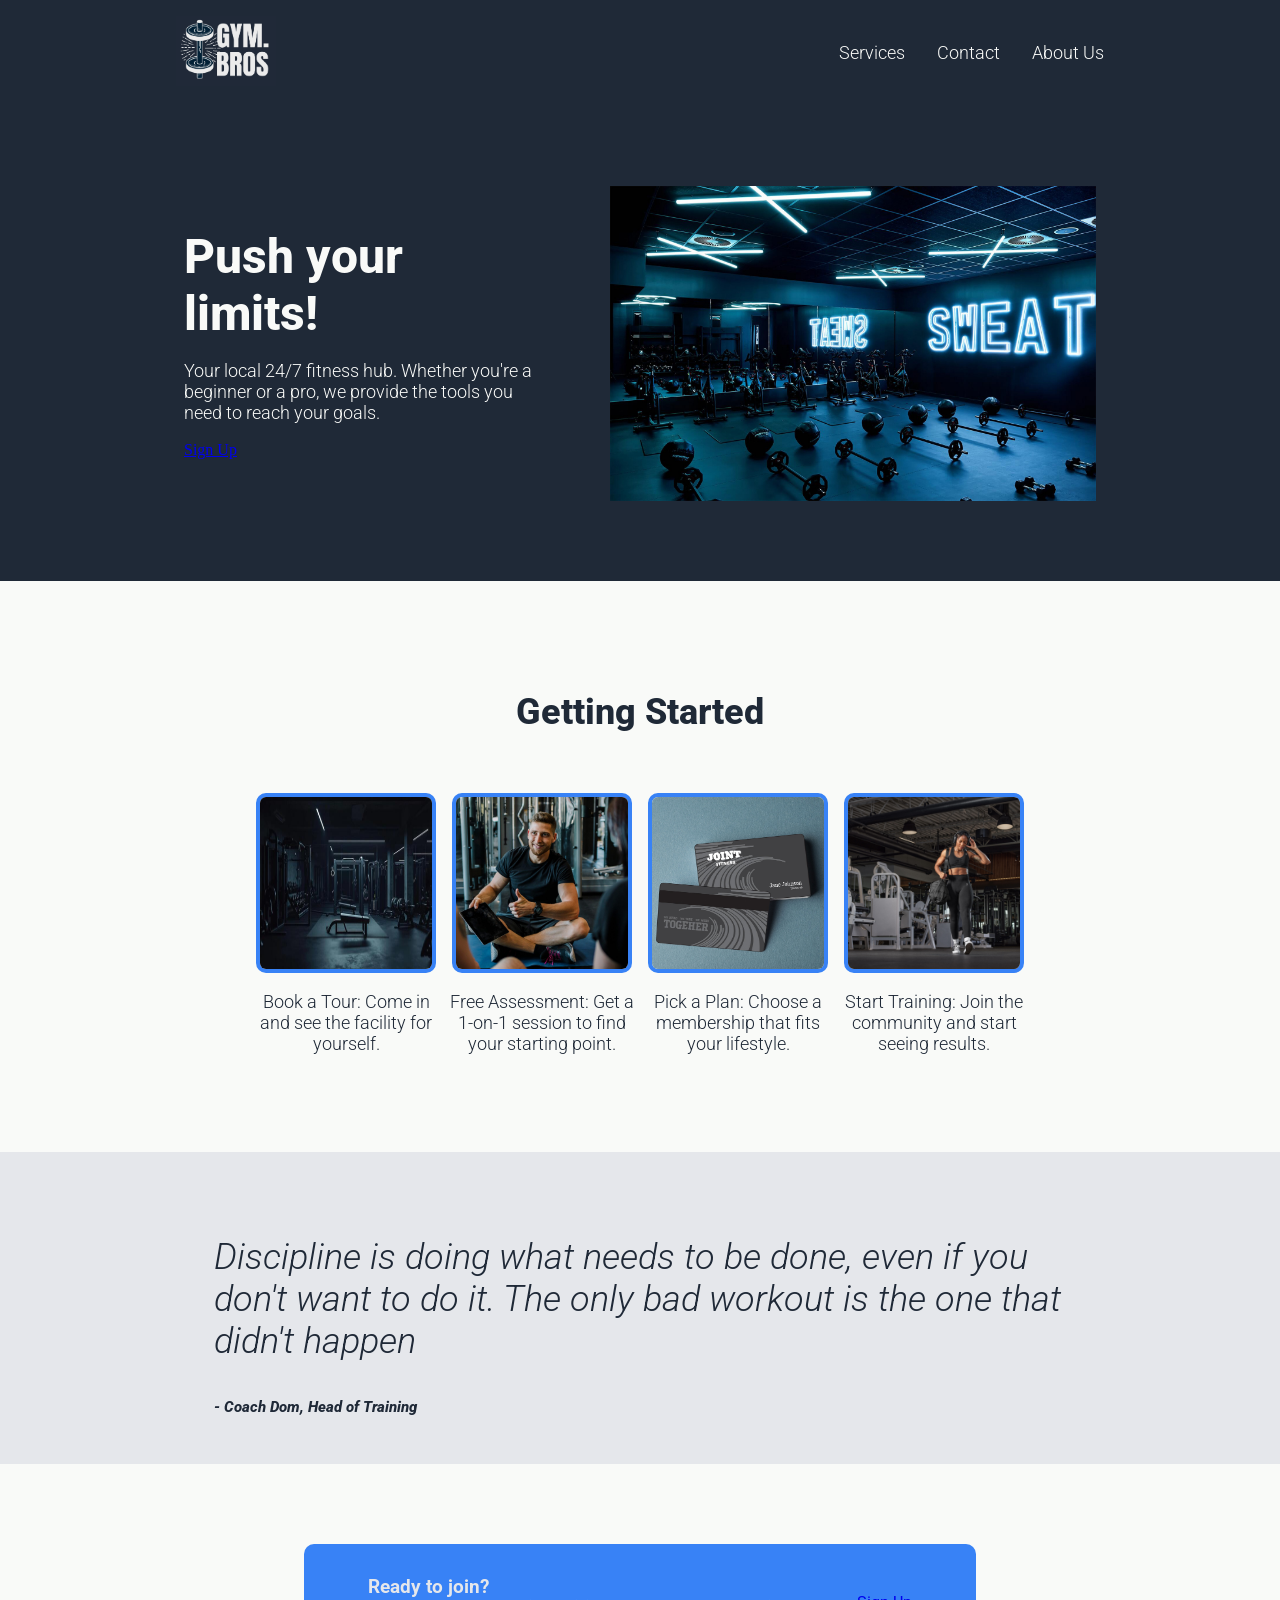
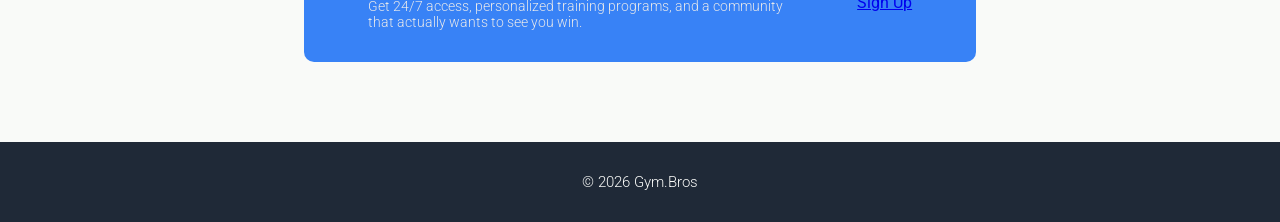
==== index.html @ 79f87703 "small touchup" ====
<!DOCTYPE html>
<html lang="en">
<head>
    <meta charset="UTF-8">
    <link rel="stylesheet" href="index.css">
    <link rel="preconnect" href="https://fonts.googleapis.com">
<link rel="preconnect" href="https://fonts.gstatic.com" crossorigin>
<link href="https://fonts.googleapis.com/css2?family=Inter:ital,opsz,wght@0,14..32,100..900;1,14..32,100..900&family=Kumbh+Sans:wght,YOPQ@100..900,300&family=Poppins:ital,wght@0,100;0,200;0,300;0,400;0,500;0,600;0,700;0,800;0,900;1,100;1,200;1,300;1,400;1,500;1,600;1,700;1,800;1,900&family=Roboto:ital,wght@0,100..900;1,100..900&display=swap" rel="stylesheet">
    <meta name="viewport" content="width=device-width, initial-scale=1.0">
    <title>Gym.Bros — Your 24/7 Fitness Hub</title>
</head>
<body>
<header>
    <div class="container">
        <a href="index.html"><img src="/images/logo.jpg" alt="Gym.Bros logo"></a>
        <nav>
            <a href="pages/services_features.html">Services</a>
            <a href="pages/contact.html">Contact</a>
            <a href="pages/about.html">About Us</a>
        </nav>
    </div>
</header>

<main>
    <section class="hero">
        <div class="hero-content">
            <h1>Push your limits!</h1>
            <p>Your local 24/7 fitness hub. Whether you're a beginner or a pro,
             we provide the tools you need to reach your goals.</p>
            <a href="/pages/sign-up.html">Sign Up</a>
        </div>
        <div class="hero-img">
           <img src="images/hero-img.jpg" alt="Gym Picture">
        </div>
     </section>

    <section class="info">
        <h2>Getting Started</h2>
        <div class="info-divs">
            <article class="steps">
                <img src="images/tour.jpeg" alt="Gym Tour">
                <p>Book a Tour: Come in and see the facility for yourself.</p>
            </article>
            <article class="steps">
                <img src="images/training.jpg" alt="Picture of a personal trainer">
                <p>Free Assessment: Get a 1-on-1 session to find your starting point.</p>
            </article>
            <article class="steps">
                <img src="images/card.jpg" alt="Gym membership card">
                <p>Pick a Plan: Choose a membership that fits your lifestyle.</p>
            </article>
            <article class="steps">
                <img src="images/training2.jpg" alt="A woman finishing up the workout">
                <p>Start Training: Join the community and start seeing results.</p>
            </article>
       </div>
    </section>
    <section class="review">
        <blockquote class="review-div">
            <p class="quote">Discipline is doing what needs to be done,
             even if you don't want to do it. The only bad workout is the one that didn't happen</p>
            <cite class="quote-author">- Coach Dom, Head of Training</cite>       
        </blockquote>
    </section>
    <section class="sign-up">
        <div class="sign-up-div">
            <div class="sign-up-text">
                <h3>Ready to join?</h3>
                <p>Get 24/7 access, personalized 
                    training programs, and a community that
                     actually wants to see you win.</p>
            </div>
                <a href="/pages/sign-up.html">Sign Up</a>
        </div>
    </section>
</main>
<footer>
    <p>© 2026 Gym.Bros</p>
</footer>
</body>
</html>
---- index.css ----
* {
  box-sizing: border-box;
}

body {
  margin: 0;
  padding: 0;
  overflow-x: hidden;
}

    
header{
    display: flex;
    width:100%;
    justify-content: center;
    align-items: center;
    background-color: #1F2937;

}

.container{
 display: flex;
    flex-direction: row;
    align-items: center;
    justify-content: space-between;
    width: 75%;
    padding:1rem;

}

.container > a > img{
width:100px;
height:auto;

}

nav{
    display: flex;
    align-items: center;
    justify-content: flex-end;
    gap:2rem;
    flex-direction: row;
    width:35%;
}

nav > a {
     font-family: "Roboto", sans-serif;
     font-size: 18px;
     color:#F9FAF8;
     font-weight: 300;
     cursor: pointer;
     text-decoration: none;
     border-bottom: 2px solid transparent;
    transition: border-bottom 0.3s ease;
}

nav > a:hover{
    border-bottom: 2px solid #F9FAF8
}

main{
    display: flex;
    width:100%;
    justify-content: center;
    align-items: center;
    flex-direction: column;
}

.hero{
    display: flex;
    width:100%;
    justify-content: center;
    gap:5%;
    flex-direction: row;
    align-items: center;
    background-color: #1F2937;
    padding:5rem 2rem;

}
.hero-content{
    display: flex;
    flex-direction: column;
    align-items: flex-start;
    width:30%;
}
.hero-content > h1{
    font-family: "Roboto", sans-serif;
     font-size: 48px;
     color:#F9FAF8;
     font-weight: 800;
     margin:0;
}

.hero-content > p {
font-family: "Roboto", sans-serif;
     font-size: 18px;
     color:#F9FAF8;
font-weight: 300;
}

.hero-content > button {
    font-family: "Roboto", sans-serif;
    color:white;
    background-color: #3882F6;
    padding:10px 30px;
    border:none;
    border-radius: 5px;
    transition: color 0.3s ease, background-color 0.3s ease, transform 0.2s ease;
    cursor: pointer;
}

.hero-content > button:hover{
    background-color: white;
    color:#3882F6;
     transform: translateY(-2px);
}

.hero-img{
    display: flex;
    flex-direction: column;
    align-items: flex-start;
    width:40%;
}

.hero-img > img {
    width:100%;
    height:auto;
}

.info{
 display: flex;
    width:100%;
    justify-content: center;
    gap:30px;
    flex-direction: column;
    align-items: center;
    background-color: #F9FAF8;
    padding:5rem;


}

.info > h2{
    font-size: 36px;
    font-weight: 800;
    color:#1F2937;
    font-family: "Roboto", sans-serif;
}

.info-divs{
    display: flex;
    justify-content: space-between;
    align-items: center;
    width:70%;
    flex-direction: row;
}

.steps{
    width:200px;
    display: flex;
    justify-content: center;
    align-items: center;
    flex-direction: column;
}

.steps > img{
      border: 4px solid #3882F6;
    border-radius: 10px;
    width:180px;
    height:180px;
    transition: transform 0.4s ease-in-out;
}


.steps > img:hover {
    transform: scale(1.1);
     box-shadow: 0 5px 15px rgba(0,0,0,0.2);
}

.steps > p{
    font-family: "Roboto", sans-serif;
    font-size: 18px;
    text-align: center;
    font-weight: 300;
    color:#1F2937
}

.review{

 display: flex;
    width:100%;
    justify-content: center;
    gap:30px;
    flex-direction: column;
    align-items: center;
    background-color: #e5e7eb;
    padding:2rem;

}

.review-div{
width:70%;
}

.quote {
    font-family: "Roboto", sans-serif;
font-size: 36px;
color:#1F2937;
font-weight: 300;
font-style: italic;
text-align: left;
}

.quote-author{
    font-family: "Roboto", sans-serif;
    text-align: right;
    font-weight: 800;
    font-size: 15px;
    color:#1F2937;
}


.sign-up{
 display: flex;
    width:100%;
    justify-content: center;
    align-items: center;
    background-color: #F9FAF8;
    padding:5rem;


}


.sign-up-div{
    background-color: #3882F6;
    border-radius: 10px;
    display: flex;
    justify-content: space-around;
    flex-direction: row;
    align-items: center;
    width:60%;
    padding: 2rem;
    font-family: "Roboto", sans-serif;
    color:#e5e7eb
}


.sign-up-text > p{
    font-family: "Roboto", sans-serif;
    color:#e5e7eb;
    font-weight: 300;
    font-size:14px;
    margin:0;
}

.sign-up-text{
    width: 70%;
    display: flex;
    flex-direction: column;

}

.sign-up-text > h3{
    margin: 0;
}

.sign-up-div button {
     font-family: "Roboto", sans-serif;
    color: #F9FAF8;
    background-color: #3882F6;
    padding:10px 30px 10px 30px;
    border:2px solid #F9FAF8;
    border-radius: 5px;
    cursor: pointer;
    transition: color 0.3s ease, background-color 0.3s ease, transform 0.2s ease;
}
.sign-up-div button:hover{
    color:#3882F6;
    background-color: #F9FAF8;
transform: translateY(-2px);
}

footer{
    width:100%;
    display: flex;
    align-items: center;
    justify-content: center;
    background-color: #1F2937;
}

footer > p{
     font-family: "Roboto", sans-serif;
    color: #F9FAF8;
    font-weight: 300;
    font-size: 15px;
    padding:1rem;
}



@media (max-width:1000px){
   .container{
        width: 90%;
        flex-direction: column;
        gap: 1rem;
    }
     nav{
        width: 100%;
        justify-content: center;
        gap: 1.5rem;
        flex-wrap: wrap;
    }

    .hero{
        flex-direction: column;
        gap:2rem;
        padding: 3rem 1.5rem;
        text-align: center;
    }
    .hero-content{
        width:60%;
        text-align: center;
        align-items: center;
        max-width: 500px;
    }

    .hero-img{
        width:60%;
    }

    .info-divs{
        flex-wrap: wrap;
        width:100%;  
        gap:1rem;
    }

    .sign-up-div{
        width: 100%;
        gap:1rem;
    }

}



@media (max-width:500px){
    .container > h1{
        font-size: 20px;
    }

    nav > a{
        font-size: 16px;
    }

    .hero-content > h1{
        font-size: 36px;
    }
   
    .hero-content > p{
        font-size: 16px;
    }

    .info > h2{
        font-size: 28px;
        text-align: center;
    }

    .quote{
        font-size: 22px;
    }

    .steps{
        width: 100%;
        max-width: 200px;
       
    }

    .sign-up-div{
        width:100%;
        padding: 1.5rem;
        
    }


    .info-divs{
        width:100%;
        align-items: center;
        justify-content: center;
    
    }

    

    
}
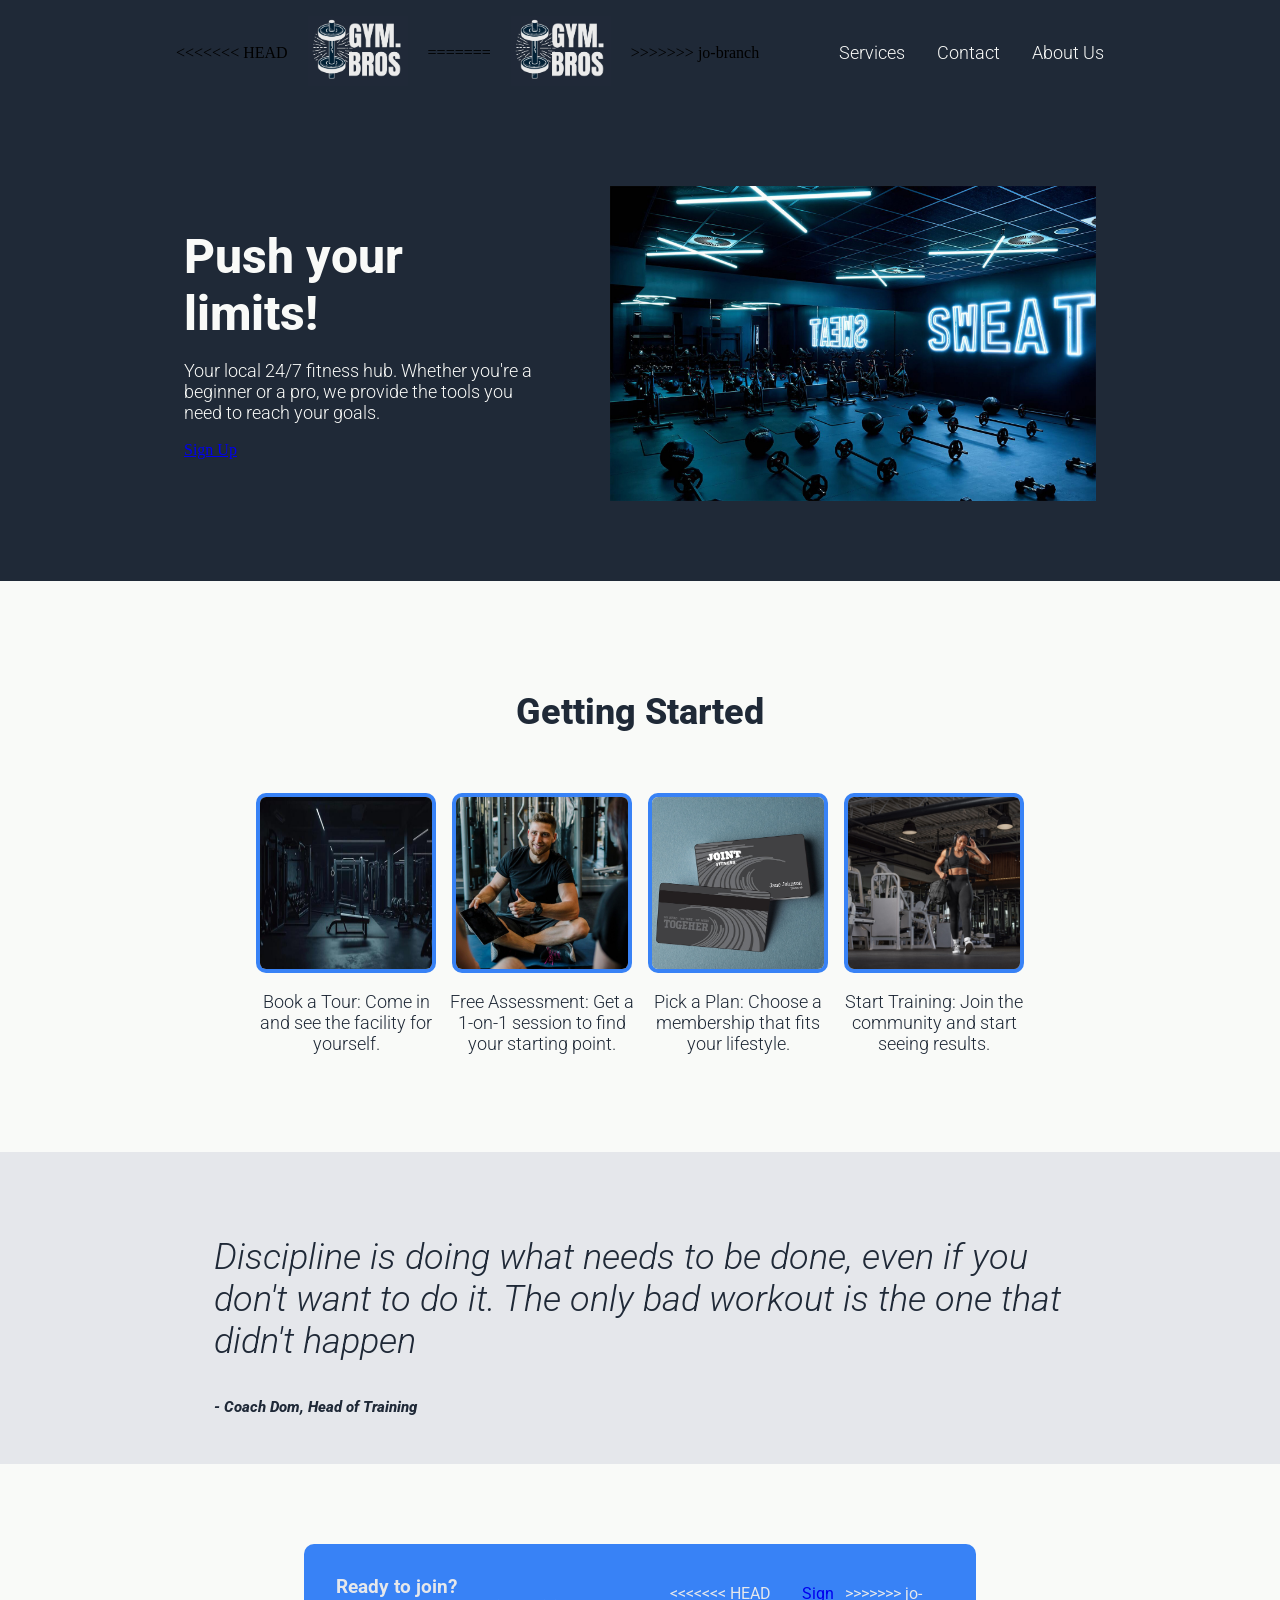
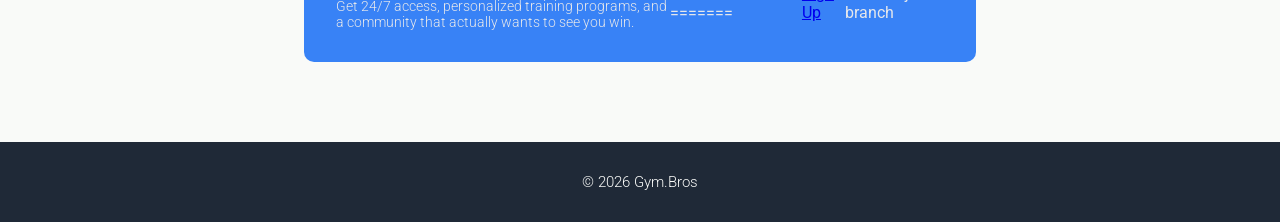
==== commit 9ed429fa: "fixed merge conflict" ====
--- a/index.html
+++ b/index.html
@@ -12,11 +12,15 @@
 <body>
 <header>
     <div class="container">
-        <a href="index.html"><img src="/images/logo.jpg" alt="Gym.Bros logo"></a>
+<<<<<<< HEAD
+        <a href="index.html"><img src="./images/logo.jpg" alt="Gym.Bros logo"></a>
+=======
+        <a href="index.html"><img src="images/logo.jpg" alt="Gym.Bros logo"></a>
+>>>>>>> jo-branch
         <nav>
-            <a href="pages/services_features.html">Services</a>
-            <a href="pages/contact.html">Contact</a>
-            <a href="pages/about.html">About Us</a>
+            <a href="./pages/services_features/services_features.html">Services</a>
+            <a href="./pages/contact/contact.html">Contact</a>
+            <a href="./pages/about/about.html">About Us</a>
         </nav>
     </div>
 </header>
@@ -27,7 +31,7 @@
             <h1>Push your limits!</h1>
             <p>Your local 24/7 fitness hub. Whether you're a beginner or a pro,
              we provide the tools you need to reach your goals.</p>
-            <a href="/pages/sign-up.html">Sign Up</a>
+            <a href="pages/sign-up/sign-up.html">Sign Up</a>
         </div>
         <div class="hero-img">
            <img src="images/hero-img.jpg" alt="Gym Picture">
@@ -70,7 +74,11 @@
                     training programs, and a community that
                      actually wants to see you win.</p>
             </div>
-                <a href="/pages/sign-up.html">Sign Up</a>
+<<<<<<< HEAD
+            
+=======
+                <a href="pages/sign-up/sign-up.html">Sign Up</a>
+>>>>>>> jo-branch
         </div>
     </section>
 </main>
@@ -78,4 +86,4 @@
     <p>© 2026 Gym.Bros</p>
 </footer>
 </body>
-</html>+</html>
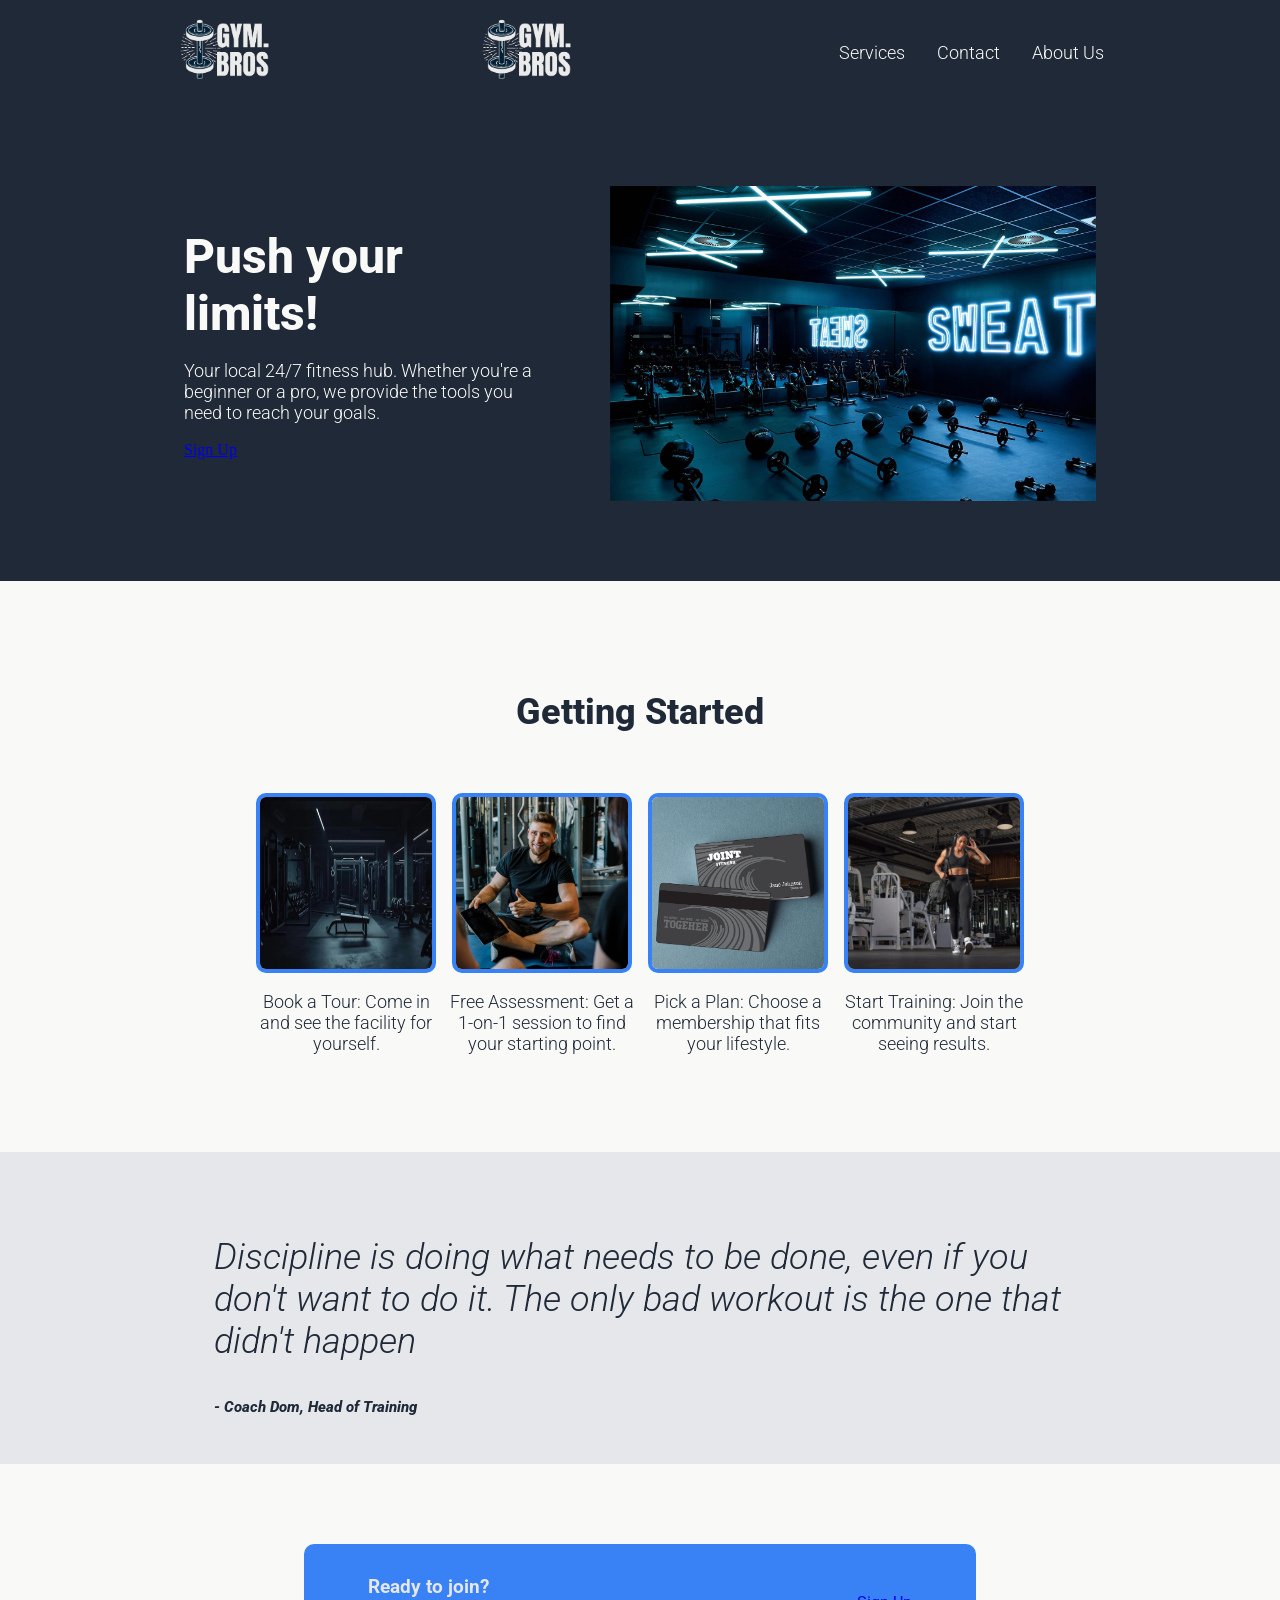
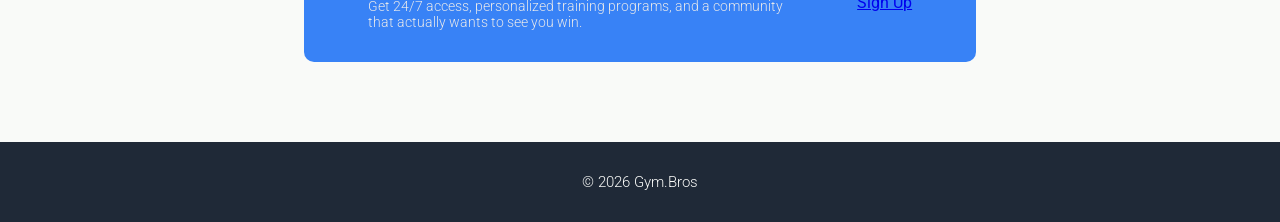
==== commit dc94a674: "Update index.html" ====
--- a/index.html
+++ b/index.html
@@ -12,11 +12,8 @@
 <body>
 <header>
     <div class="container">
-<<<<<<< HEAD
         <a href="index.html"><img src="./images/logo.jpg" alt="Gym.Bros logo"></a>
-=======
         <a href="index.html"><img src="images/logo.jpg" alt="Gym.Bros logo"></a>
->>>>>>> jo-branch
         <nav>
             <a href="./pages/services_features/services_features.html">Services</a>
             <a href="./pages/contact/contact.html">Contact</a>
@@ -74,11 +71,7 @@
                     training programs, and a community that
                      actually wants to see you win.</p>
             </div>
-<<<<<<< HEAD
-            
-=======
                 <a href="pages/sign-up/sign-up.html">Sign Up</a>
->>>>>>> jo-branch
         </div>
     </section>
 </main>
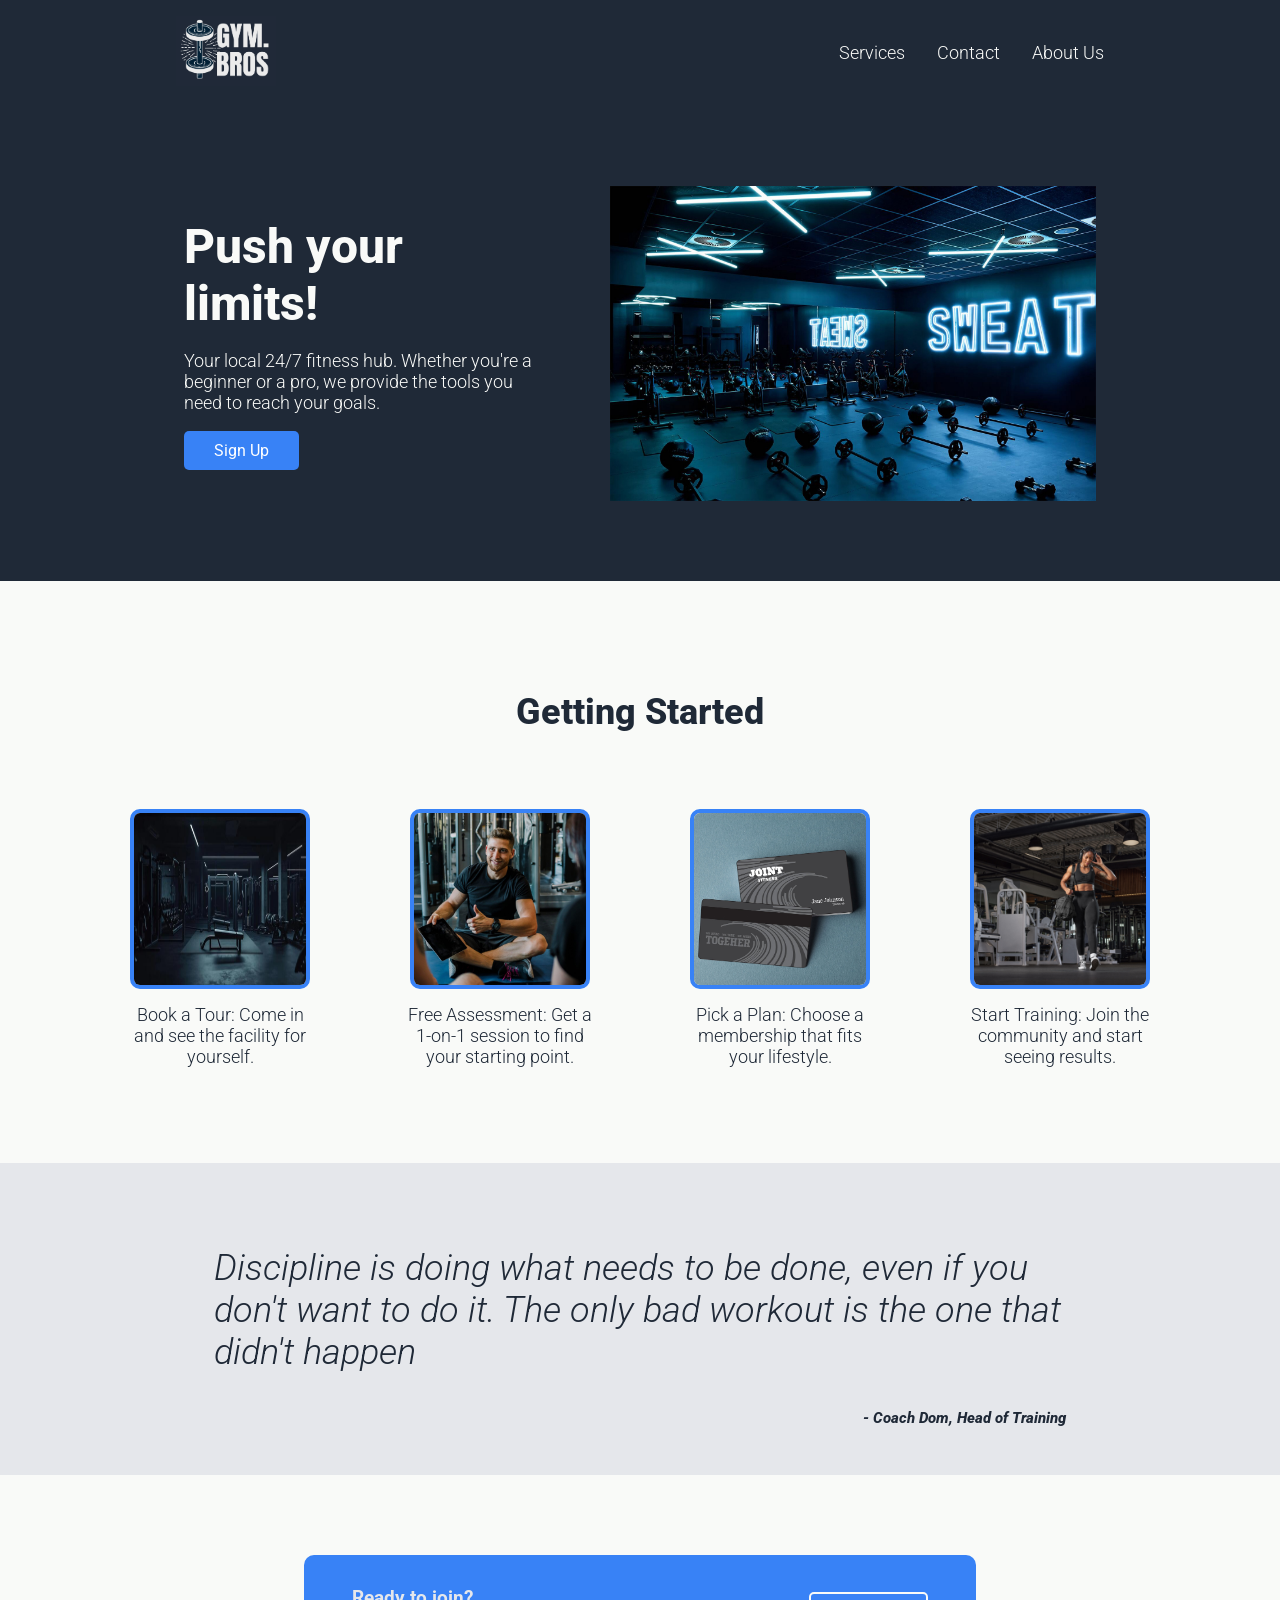
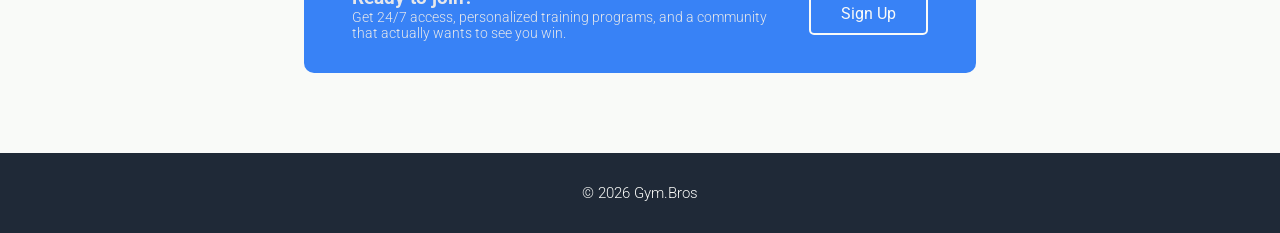
==== commit d9b2bf0e: "fixed semantic html" ====
--- a/index.html
+++ b/index.html
@@ -4,24 +4,22 @@
     <meta charset="UTF-8">
     <link rel="stylesheet" href="index.css">
     <link rel="preconnect" href="https://fonts.googleapis.com">
-<link rel="preconnect" href="https://fonts.gstatic.com" crossorigin>
-<link href="https://fonts.googleapis.com/css2?family=Inter:ital,opsz,wght@0,14..32,100..900;1,14..32,100..900&family=Kumbh+Sans:wght,YOPQ@100..900,300&family=Poppins:ital,wght@0,100;0,200;0,300;0,400;0,500;0,600;0,700;0,800;0,900;1,100;1,200;1,300;1,400;1,500;1,600;1,700;1,800;1,900&family=Roboto:ital,wght@0,100..900;1,100..900&display=swap" rel="stylesheet">
+    <link rel="preconnect" href="https://fonts.gstatic.com" crossorigin>
+    <link href="https://fonts.googleapis.com/css2?family=Inter:ital,opsz,wght@0,14..32,100..900;1,14..32,100..900&family=Kumbh+Sans:wght,YOPQ@100..900,300&family=Poppins:ital,wght@0,100;0,200;0,300;0,400;0,500;0,600;0,700;0,800;0,900;1,100;1,200;1,300;1,400;1,500;1,600;1,700;1,800;1,900&family=Roboto:ital,wght@0,100..900;1,100..900&display=swap" rel="stylesheet">
     <meta name="viewport" content="width=device-width, initial-scale=1.0">
     <title>Gym.Bros — Your 24/7 Fitness Hub</title>
 </head>
 <body>
 <header>
-    <div class="container">
+    <section class="container">
         <a href="index.html"><img src="./images/logo.jpg" alt="Gym.Bros logo"></a>
-        <a href="index.html"><img src="images/logo.jpg" alt="Gym.Bros logo"></a>
         <nav>
             <a href="./pages/services_features/services_features.html">Services</a>
             <a href="./pages/contact/contact.html">Contact</a>
             <a href="./pages/about/about.html">About Us</a>
         </nav>
-    </div>
+    </section>
 </header>
-
 <main>
     <section class="hero">
         <div class="hero-content">
@@ -37,24 +35,24 @@
 
     <section class="info">
         <h2>Getting Started</h2>
-        <div class="info-divs">
-            <article class="steps">
+        <section class="info-divs">
+            <figure class="steps">
                 <img src="images/tour.jpeg" alt="Gym Tour">
-                <p>Book a Tour: Come in and see the facility for yourself.</p>
-            </article>
-            <article class="steps">
+                <figcaption>Book a Tour: Come in and see the facility for yourself.</figcaption>
+            </figure>
+            <figure class="steps">
                 <img src="images/training.jpg" alt="Picture of a personal trainer">
-                <p>Free Assessment: Get a 1-on-1 session to find your starting point.</p>
-            </article>
-            <article class="steps">
+                <figcaption>Free Assessment: Get a 1-on-1 session to find your starting point.</figcaption>
+            </figure>
+            <figure class="steps">
                 <img src="images/card.jpg" alt="Gym membership card">
-                <p>Pick a Plan: Choose a membership that fits your lifestyle.</p>
-            </article>
-            <article class="steps">
+                <figcaption>Pick a Plan: Choose a membership that fits your lifestyle.</figcaption>
+            </figure>
+            <figure class="steps">
                 <img src="images/training2.jpg" alt="A woman finishing up the workout">
-                <p>Start Training: Join the community and start seeing results.</p>
-            </article>
-       </div>
+                <figcaption>Start Training: Join the community and start seeing results.</figcaption>
+            </figure>
+        </section>
     </section>
     <section class="review">
         <blockquote class="review-div">
@@ -64,7 +62,7 @@
         </blockquote>
     </section>
     <section class="sign-up">
-        <div class="sign-up-div">
+        <section class="sign-up-div">
             <div class="sign-up-text">
                 <h3>Ready to join?</h3>
                 <p>Get 24/7 access, personalized 
@@ -72,7 +70,7 @@
                      actually wants to see you win.</p>
             </div>
                 <a href="pages/sign-up/sign-up.html">Sign Up</a>
-        </div>
+        </section>
     </section>
 </main>
 <footer>
--- a/index.css
+++ b/index.css
@@ -3,35 +3,29 @@
 }
 
 body {
-  margin: 0;
-  padding: 0;
-  overflow-x: hidden;
-}
-
-    
+    margin: 0;
+    padding: 0;
+    overflow-x: hidden;
+    font-family: "Roboto", sans-serif;
+}
+
 header{
-    display: flex;
-    width:100%;
-    justify-content: center;
-    align-items: center;
+    width:100%;
     background-color: #1F2937;
-
 }
 
 .container{
- display: flex;
+    display: flex;
     flex-direction: row;
     align-items: center;
     justify-content: space-between;
     width: 75%;
     padding:1rem;
-
 }
 
 .container > a > img{
-width:100px;
-height:auto;
-
+    width:100px;
+    height:auto;
 }
 
 nav{
@@ -44,39 +38,44 @@
 }
 
 nav > a {
-     font-family: "Roboto", sans-serif;
-     font-size: 18px;
-     color:#F9FAF8;
-     font-weight: 300;
-     cursor: pointer;
-     text-decoration: none;
-     border-bottom: 2px solid transparent;
-    transition: border-bottom 0.3s ease;
+    font-size: 18px;
+    color:#F9FAF8;
+    font-weight: 300;
+    cursor: pointer;
+    text-decoration: none;
+    border-bottom: 2px solid transparent;
+    transition: border 0.4s ease;
 }
 
 nav > a:hover{
-    border-bottom: 2px solid #F9FAF8
+    border-bottom: 2px solid #F9FAF8;
+    transform: translateY(-2px);
+}
+
+nav> a:active{
+    color:#3882F6;
+    border:none;
 }
 
 main{
-    display: flex;
-    width:100%;
+    width:100%;
+    flex-direction: column;
+}
+
+header, main, .hero, .info,.steps, .review, .sign-up, footer{
+    display: flex;
     justify-content: center;
     align-items: center;
-    flex-direction: column;
 }
 
 .hero{
-    display: flex;
-    width:100%;
-    justify-content: center;
+    width:100%;
     gap:5%;
     flex-direction: row;
-    align-items: center;
     background-color: #1F2937;
     padding:5rem 2rem;
-
-}
+}
+
 .hero-content{
     display: flex;
     flex-direction: column;
@@ -84,35 +83,32 @@
     width:30%;
 }
 .hero-content > h1{
-    font-family: "Roboto", sans-serif;
-     font-size: 48px;
-     color:#F9FAF8;
-     font-weight: 800;
-     margin:0;
+    font-size: 48px;
+    color:#F9FAF8;
+    font-weight: 800;
+    margin:0;
 }
 
 .hero-content > p {
-font-family: "Roboto", sans-serif;
-     font-size: 18px;
-     color:#F9FAF8;
-font-weight: 300;
-}
-
-.hero-content > button {
-    font-family: "Roboto", sans-serif;
+    font-size: 18px;
+    color:#F9FAF8;
+    font-weight: 300;
+}
+
+.hero-content > a  {
+    text-decoration: none;
     color:white;
     background-color: #3882F6;
     padding:10px 30px;
-    border:none;
     border-radius: 5px;
     transition: color 0.3s ease, background-color 0.3s ease, transform 0.2s ease;
     cursor: pointer;
 }
 
-.hero-content > button:hover{
+.hero-content > a:hover{
     background-color: white;
     color:#3882F6;
-     transform: translateY(-2px);
+    transform: translateY(-2px);
 }
 
 .hero-img{
@@ -128,43 +124,34 @@
 }
 
 .info{
- display: flex;
-    width:100%;
-    justify-content: center;
+    width:100%;
     gap:30px;
     flex-direction: column;
-    align-items: center;
     background-color: #F9FAF8;
     padding:5rem;
-
-
 }
 
 .info > h2{
     font-size: 36px;
     font-weight: 800;
     color:#1F2937;
-    font-family: "Roboto", sans-serif;
 }
 
 .info-divs{
     display: flex;
     justify-content: space-between;
     align-items: center;
-    width:70%;
+    width:100%;
     flex-direction: row;
 }
 
 .steps{
     width:200px;
-    display: flex;
-    justify-content: center;
-    align-items: center;
     flex-direction: column;
 }
 
 .steps > img{
-      border: 4px solid #3882F6;
+    border: 4px solid #3882F6;
     border-radius: 10px;
     width:180px;
     height:180px;
@@ -174,63 +161,50 @@
 
 .steps > img:hover {
     transform: scale(1.1);
-     box-shadow: 0 5px 15px rgba(0,0,0,0.2);
-}
-
-.steps > p{
-    font-family: "Roboto", sans-serif;
+    box-shadow: 0 5px 15px rgba(0,0,0,0.2);
+}
+
+.steps > figcaption{
     font-size: 18px;
+    margin-top: 15px;
     text-align: center;
     font-weight: 300;
     color:#1F2937
 }
 
 .review{
-
- display: flex;
-    width:100%;
-    justify-content: center;
+    width:100%;
     gap:30px;
     flex-direction: column;
-    align-items: center;
     background-color: #e5e7eb;
     padding:2rem;
-
 }
 
 .review-div{
-width:70%;
+    width:70%;
 }
 
 .quote {
-    font-family: "Roboto", sans-serif;
-font-size: 36px;
-color:#1F2937;
-font-weight: 300;
-font-style: italic;
-text-align: left;
-}
-
-.quote-author{
-    font-family: "Roboto", sans-serif;
+    font-size: 36px;
+    color:#1F2937;
+    font-weight: 300;
+    font-style: italic;
+    text-align: left;
+}
+
+cite{
+    display: block;
     text-align: right;
     font-weight: 800;
     font-size: 15px;
     color:#1F2937;
 }
 
-
 .sign-up{
- display: flex;
-    width:100%;
-    justify-content: center;
-    align-items: center;
+    width:100%;
     background-color: #F9FAF8;
     padding:5rem;
-
-
-}
-
+}
 
 .sign-up-div{
     background-color: #3882F6;
@@ -241,13 +215,10 @@
     align-items: center;
     width:60%;
     padding: 2rem;
-    font-family: "Roboto", sans-serif;
     color:#e5e7eb
 }
 
-
 .sign-up-text > p{
-    font-family: "Roboto", sans-serif;
     color:#e5e7eb;
     font-weight: 300;
     font-size:14px;
@@ -258,15 +229,15 @@
     width: 70%;
     display: flex;
     flex-direction: column;
-
 }
 
 .sign-up-text > h3{
     margin: 0;
 }
 
-.sign-up-div button {
-     font-family: "Roboto", sans-serif;
+.sign-up-div a{
+    text-align: center;
+    text-decoration: none;
     color: #F9FAF8;
     background-color: #3882F6;
     padding:10px 30px 10px 30px;
@@ -275,22 +246,18 @@
     cursor: pointer;
     transition: color 0.3s ease, background-color 0.3s ease, transform 0.2s ease;
 }
-.sign-up-div button:hover{
+.sign-up-div > a:hover{
     color:#3882F6;
     background-color: #F9FAF8;
-transform: translateY(-2px);
+    transform: translateY(-2px);
 }
 
 footer{
     width:100%;
-    display: flex;
-    align-items: center;
-    justify-content: center;
     background-color: #1F2937;
 }
 
 footer > p{
-     font-family: "Roboto", sans-serif;
     color: #F9FAF8;
     font-weight: 300;
     font-size: 15px;
@@ -298,20 +265,18 @@
 }
 
 
-
-@media (max-width:1000px){
+@media (max-width:1100px){
    .container{
         width: 90%;
         flex-direction: column;
         gap: 1rem;
     }
-     nav{
+    nav{
         width: 100%;
         justify-content: center;
         gap: 1.5rem;
         flex-wrap: wrap;
     }
-
     .hero{
         flex-direction: column;
         gap:2rem;
@@ -324,17 +289,14 @@
         align-items: center;
         max-width: 500px;
     }
-
     .hero-img{
         width:60%;
     }
-
     .info-divs{
         flex-wrap: wrap;
         width:100%;  
         gap:1rem;
     }
-
     .sign-up-div{
         width: 100%;
         gap:1rem;
@@ -342,58 +304,36 @@
 
 }
 
-
-
 @media (max-width:500px){
-    .container > h1{
-        font-size: 20px;
-    }
-
-    nav > a{
+    nav > a, .hero-content > p{
         font-size: 16px;
     }
-
+    .info-divs, .sign-up-div, .steps {
+        width:100%;
+    }
     .hero-content > h1{
         font-size: 36px;
     }
-   
-    .hero-content > p{
-        font-size: 16px;
-    }
-
     .info > h2{
         font-size: 28px;
         text-align: center;
     }
-
     .quote{
         font-size: 22px;
-    }
-
+    } 
     .steps{
-        width: 100%;
         max-width: 200px;
-       
-    }
-
-    .sign-up-div{
-        width:100%;
+     }
+     .sign-up-div{
         padding: 1.5rem;
-        
-    }
-
-
+    }
     .info-divs{
-        width:100%;
         align-items: center;
         justify-content: center;
+    }
+
     
-    }
-
-    
-
-    
-}
-
-
-
+}
+
+
+
